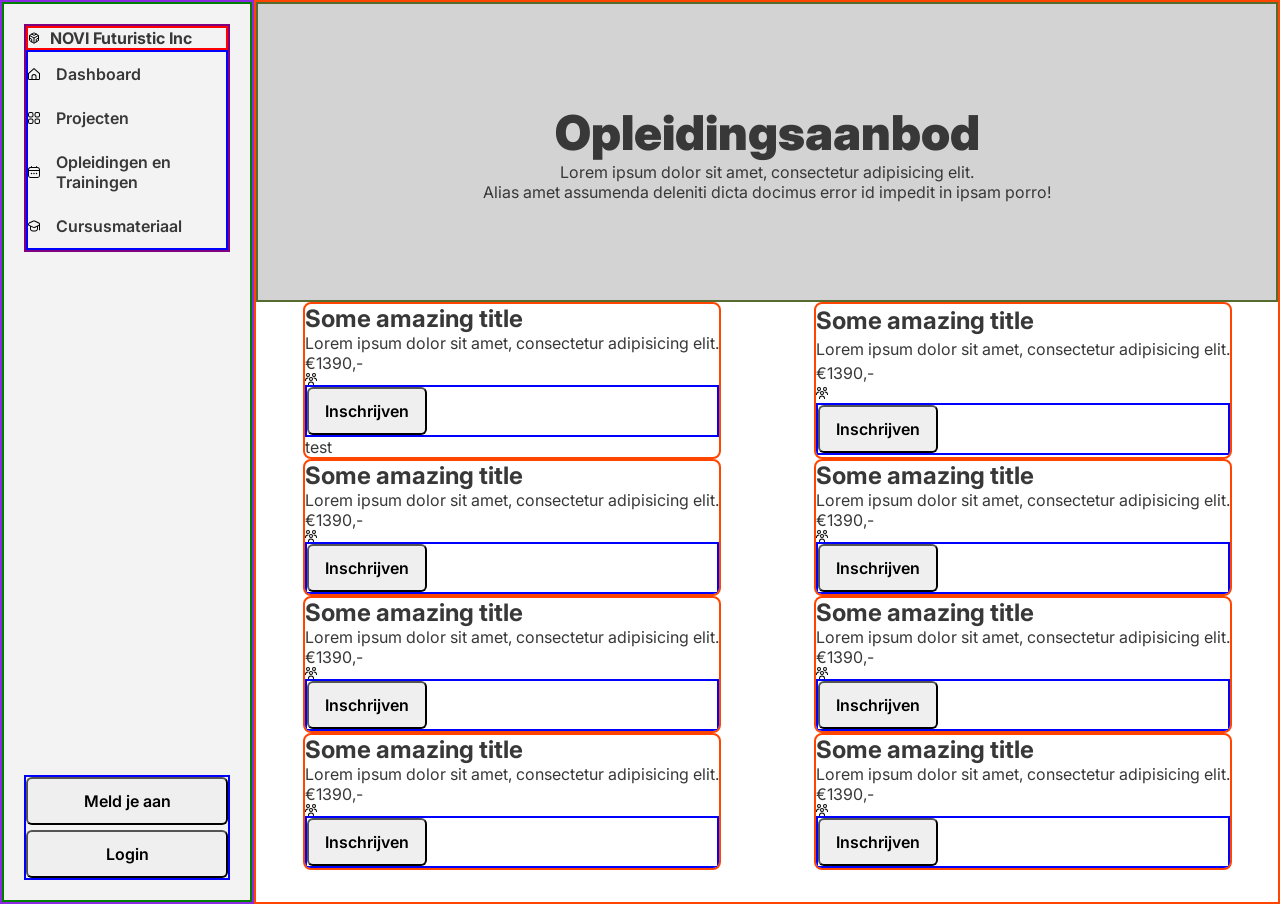
==== opdracht-2/index.html @ 0efc9c29 "eerste teskt en styling" ====
<!DOCTYPE html>
<html lang="en">
<head>
    <meta charset="UTF-8">
    <link rel="stylesheet" href="../do-not-edit.css">
    <link rel="stylesheet" href="styles.css">
    <title>NOVI Flexbox opdracht 2</title>
</head>
<body>
<!--<p>It's Flexbox time!</p>-->
<div class="header-wrapper">
<nav class="navbar-left">
    <div class="menu-wrapper">
        <div class="logo">
            <img src="../assets/logo-acme.svg" alt="Company logo"/>
            <p>NOVI Futuristic Inc</p>
        </div>
        <ul class="menu-lijst">
<!--            <img src="../assets/home.svg" alt="Dashboard">-->
            <li><img src="../assets/home.svg" alt="Dashboard"><a href="/">Dashboard</a></li>
<!--            <img src="../assets/apps.svg" alt="Projecten">-->
            <li><img src="../assets/apps.svg" alt="Projecten"><a href="/">Projecten</a></li>
<!--            <img src="../assets/calendar.svg" alt="Opleidingen en Trainingen">-->
            <li><img src="../assets/calendar.svg" alt="Opleidingen en Trainingen"><a href="/">Opleidingen en Trainingen</a></li>
<!--            <img src="../assets/graduation-cap.svg" alt="Cursusmateriaal">-->
            <li><img src="../assets/graduation-cap.svg" alt="Cursusmateriaal"><a href="/">Cursusmateriaal</a></li>
        </ul>
    </div>
    <ul class="buttons-navbar">
        <li><button class="button-aanmelden" type="button">Meld je aan</button></li>
        <li><button class="button-login" type="button">Login</button></li>
    </ul>
</nav>
</div>
<div class="body-wrapper">
    <header class="header-content">
    <h1>Opleidingsaanbod</h1>
        <p>Lorem ipsum dolor sit amet, consectetur adipisicing elit.</p>
        <p>Alias amet assumenda deleniti dicta docimus error id impedit in ipsam porro!</p>
    </header>

    <main>
    <div class="amazing-titles">
        <h2 class="subtitle-one">Some amazing title</h2>
            <p>Lorem ipsum dolor sit amet, consectetur adipisicing elit.</p>
            <p>€1390,-</p>
            <img src="../assets/users-alt.svg" alt="Poppetjes">
            <ul>
                <li><button class="button" type="button">Inschrijven</button></li>
            </ul>
        <p>test</p>
    </div>
    <div class="amazing-titles">
    <h2 class="subtitle-two">Some amazing title</h2>
            <p>Lorem ipsum dolor sit amet, consectetur adipisicing elit.</p>
            <p>€1390,-</p>
            <img src="../assets/users-alt.svg" alt="Poppetjes">
            <ul>
                <li><button class="button" type="button">Inschrijven</button></li>
            </ul>
    </div>
    <div class="amazing-titles">
        <h2 class="subtitle-three">Some amazing title</h2>
            <p>Lorem ipsum dolor sit amet, consectetur adipisicing elit.</p>
            <p>€1390,-</p>
            <img src="../assets/users-alt.svg" alt="Poppetjes">
            <ul>
                <li><button class="button" type="button">Inschrijven</button></li>
            </ul>
    </div>
    <div class="amazing-titles">
        <h2 class="subtitle-four">Some amazing title</h2>
            <p>Lorem ipsum dolor sit amet, consectetur adipisicing elit.</p>
            <p>€1390,-</p>
            <img src="../assets/users-alt.svg" alt="Poppetjes">
            <ul>
                <li><button class="button" type="button">Inschrijven</button></li>
            </ul>
    </div>
    <div class="amazing-titles">
        <h2 class="subtitle-five">Some amazing title</h2>
            <p>Lorem ipsum dolor sit amet, consectetur adipisicing elit.</p>
            <p>€1390,-</p>
            <img src="../assets/users-alt.svg" alt="Poppetjes">
            <ul>
                <li><button class="button" type="button">Inschrijven</button></li>
            </ul>
    </div>
    <div class="amazing-titles">
        <h2 class="subtitle-six">Some amazing title</h2>
            <p>Lorem ipsum dolor sit amet, consectetur adipisicing elit.</p>
            <p>€1390,-</p>
            <img src="../assets/users-alt.svg" alt="Poppetjes">
            <ul>
                <li><button class="button" type="button">Inschrijven</button></li>
            </ul>
    </div>
    <div class="amazing-titles">
        <h2 class="subtitle-seven">Some amazing title</h2>
            <p>Lorem ipsum dolor sit amet, consectetur adipisicing elit.</p>
            <p>€1390,-</p>
            <img src="../assets/users-alt.svg" alt="Poppetjes">
            <ul>
                <li><button class="button" type="button">Inschrijven</button></li>
            </ul>
    </div>
    <div class="amazing-titles">
        <h2 class="subtitle-eight">Some amazing title</h2>
            <p>Lorem ipsum dolor sit amet, consectetur adipisicing elit.</p>
            <p>€1390,-</p>
            <img src="../assets/users-alt.svg" alt="Poppetjes">
            <ul>
                <li><button class="button" type="button">Inschrijven</button></li>
            </ul>
    </div>

</main>

<footer>
<!--<p>NOVI Hogeschool</p>-->
</footer>
</div>
</body>
</html>
---- do-not-edit.css ----
/* ------------------------------- 1. Global Styles -------------------------------- */

@import url('https://fonts.googleapis.com/css2?family=Inter:ital,opsz,wght@0,14..32,400..900;1,14..32,400..900&display=swap');

* {
    margin: 0;
    padding: 0;
    box-sizing: border-box;
}

/* ------------------------------- 2. Typography ----------------------------------- */

body {
    font-family: Inter, Arial, sans-serif;
    color: #383838;
}

h1 {
    font-size: 3rem;
    font-weight: 900;
}

button, input {
    font-family: inherit;
}

/* ------------------------------- 3. Elements --------------------------------------- */

/* --------------- 3.1 Navbar ------------------------- */

nav {
    background-color: #f3f3f3;
    border-right: 1px solid #e0e0e0;
    /*We gebruiken padding in de navigatiebalk zodat de items er nooit "uit" kunnen vallen,
    zoals bij een vaste height-property wel kan gebeuren.*/
    padding: 20px;
}

nav + nav {
    margin: 90px 0;
}

nav p {
    font-weight: 700;
}

/* --------------- 3.2 Links ------------------------- */

a,
a:visited,
a:link {
    padding: 12px 16px;
    border-radius: 6px;
    text-decoration: none;
    color: #383838;
    font-weight: 600;
}

a:hover {
    background-color: #e3e3e3;
}

a.active {
    background-color: #e3e3e3;
}

a > img {
    width: 16px;
}

/* --------------- 3.3 Buttons ------------------------- */

button {
    font-weight: 600;
    font-size: 16px;
    border-radius: 6px;
    padding: 12px 16px;
    cursor: pointer;
}

.button-primary {
    border: 2px solid #383838;
    background-color: white;
}

.button-secondary {
    background-color: #383838;
    border: none;
    color: #e3e3e3;
}

.button-primary:hover {
    background-color: #e3e3e3;
}

.button-secondary:hover {
    color: white;
}

/* --------------- 3.4 Cards ------------------------- */

article {
    border: 1px solid #e0e0e0;
    border-radius: 6px;
    padding: 12px;
    box-shadow: rgba(0, 0, 0, 0.14) 0 3px 8px;
}

article h2 {
    font-size: 18px;
}

article p {
    font-size: 14px;
}
---- opdracht-2/styles.css ----
ul {
    list-style: none;
    border: 2px solid blue;
}

img {
    width: 12px;
    height: auto;
}

.navbar-left {
    display: flex;
    flex-direction: column;
    justify-content: space-between;
    /*align-items: flex-start;*/
    gap: 5px;
    flex: 1 1 250px;
    border: 2px solid green;
    min-width: 250px;
    height: 100vh;
}

.logo {
    border: 2px solid red;
    display: flex;
    gap: 10px;
}

.menu-wrapper {
    border: 2px solid purple;
}

body {
    display: flex;
}

.body-wrapper {
    display: flex;
    flex-direction: column;
    border: 2px solid orangered;
}

.header-content {
    display: flex;
    flex-direction: column;
    justify-content: center;
    align-items: center;
    border: 2px solid darkolivegreen;
    height: 300px;
    width: 100%;
    background-color: lightgrey;
}

.header-wrapper {
    border: 2px solid blueviolet;
}

.menu-lijst {
    display: flex;
    flex-direction: column;
}

.menu-lijst li {
    display: flex;
}

.buttons-navbar {
    display: flex;
    flex-direction: column;
    gap: 5px;
}
.buttons-navbar li button {
    width: 100%;
}

main {
    display: flex;
    flex-direction: row;
    justify-content: space-around;
    flex-wrap: wrap;
}

.amazing-titles {
    border: 2px solid orangered;
    border-radius: 8px;
    display: flex;
    flex-direction: column;
    justify-content: space-around;
    min-width: 260px;
    overflow: hidden;

    }
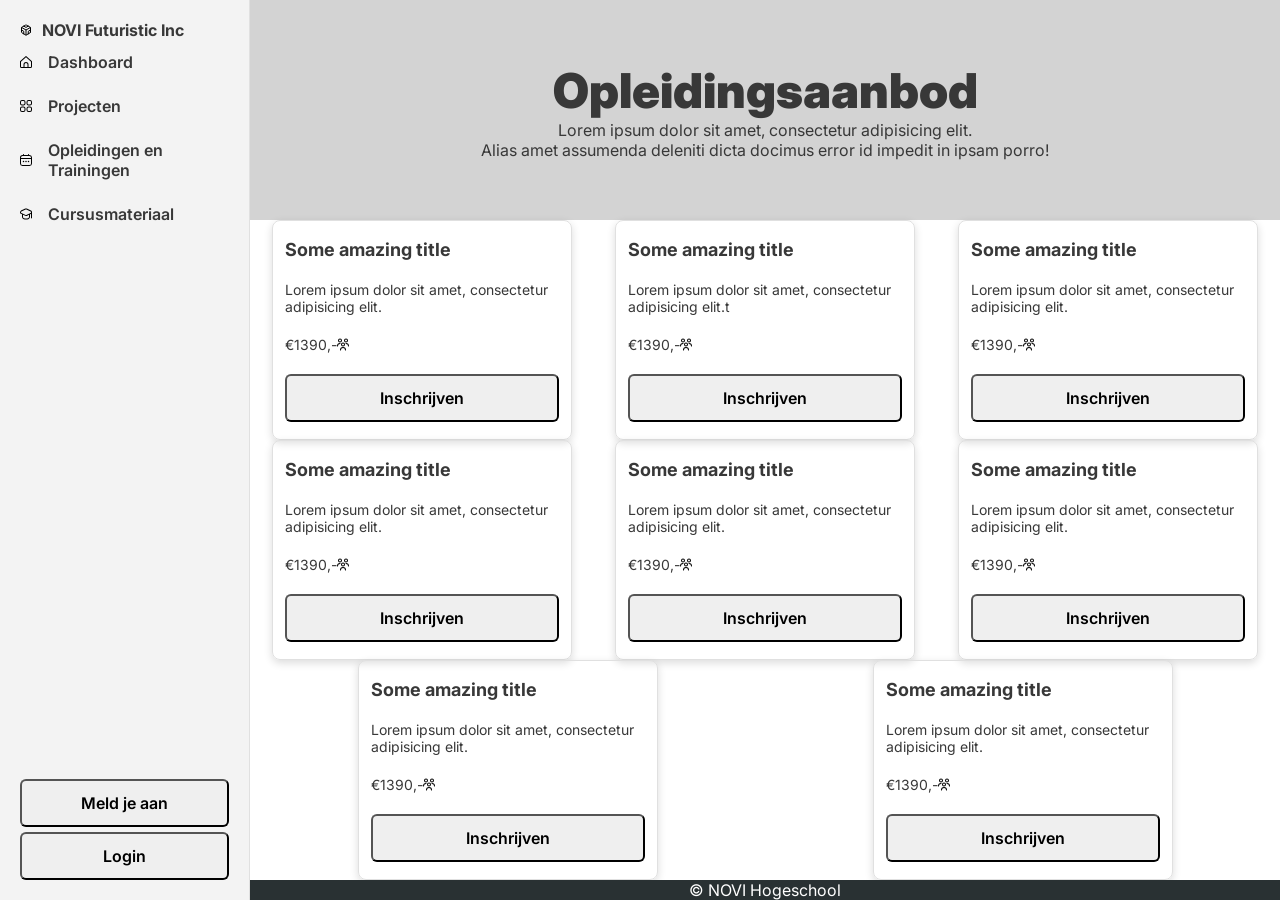
==== commit cc51e0b5: "Styling afgemaakt" ====
--- a/opdracht-2/index.html
+++ b/opdracht-2/index.html
@@ -9,116 +9,103 @@
 <body>
 <!--<p>It's Flexbox time!</p>-->
 <div class="header-wrapper">
-<nav class="navbar-left">
-    <div class="menu-wrapper">
-        <div class="logo">
-            <img src="../assets/logo-acme.svg" alt="Company logo"/>
-            <p>NOVI Futuristic Inc</p>
+    <nav class="navbar-left">
+        <div class="menu-wrapper">
+            <div class="logo">
+                <img src="../assets/logo-acme.svg" alt="Company logo"/>
+                <p>NOVI Futuristic Inc</p>
+            </div>
+            <ul class="menu-lijst">
+                <!--            <img src="../assets/home.svg" alt="Dashboard">-->
+                <li><img src="../assets/home.svg" alt="Dashboard"><a href="/">Dashboard</a></li>
+                <!--            <img src="../assets/apps.svg" alt="Projecten">-->
+                <li><img src="../assets/apps.svg" alt="Projecten"><a href="/">Projecten</a></li>
+                <!--            <img src="../assets/calendar.svg" alt="Opleidingen en Trainingen">-->
+                <li><img src="../assets/calendar.svg" alt="Opleidingen en Trainingen"><a href="/">Opleidingen en
+                    Trainingen</a></li>
+                <!--            <img src="../assets/graduation-cap.svg" alt="Cursusmateriaal">-->
+                <li><img src="../assets/graduation-cap.svg" alt="Cursusmateriaal"><a href="/">Cursusmateriaal</a></li>
+            </ul>
         </div>
-        <ul class="menu-lijst">
-<!--            <img src="../assets/home.svg" alt="Dashboard">-->
-            <li><img src="../assets/home.svg" alt="Dashboard"><a href="/">Dashboard</a></li>
-<!--            <img src="../assets/apps.svg" alt="Projecten">-->
-            <li><img src="../assets/apps.svg" alt="Projecten"><a href="/">Projecten</a></li>
-<!--            <img src="../assets/calendar.svg" alt="Opleidingen en Trainingen">-->
-            <li><img src="../assets/calendar.svg" alt="Opleidingen en Trainingen"><a href="/">Opleidingen en Trainingen</a></li>
-<!--            <img src="../assets/graduation-cap.svg" alt="Cursusmateriaal">-->
-            <li><img src="../assets/graduation-cap.svg" alt="Cursusmateriaal"><a href="/">Cursusmateriaal</a></li>
+        <ul class="buttons-navbar">
+            <li>
+                <button class="button-aanmelden" type="button">Meld je aan</button>
+            </li>
+            <li>
+                <button class="button-login" type="button">Login</button>
+            </li>
         </ul>
-    </div>
-    <ul class="buttons-navbar">
-        <li><button class="button-aanmelden" type="button">Meld je aan</button></li>
-        <li><button class="button-login" type="button">Login</button></li>
-    </ul>
-</nav>
+    </nav>
 </div>
 <div class="body-wrapper">
     <header class="header-content">
-    <h1>Opleidingsaanbod</h1>
+        <h1>Opleidingsaanbod</h1>
         <p>Lorem ipsum dolor sit amet, consectetur adipisicing elit.</p>
         <p>Alias amet assumenda deleniti dicta docimus error id impedit in ipsam porro!</p>
     </header>
 
     <main>
-    <div class="amazing-titles">
-        <h2 class="subtitle-one">Some amazing title</h2>
+        <article class="amazing-titles">
+            <h2 class="subtitle-one">Some amazing title</h2>
             <p>Lorem ipsum dolor sit amet, consectetur adipisicing elit.</p>
-            <p>€1390,-</p>
-            <img src="../assets/users-alt.svg" alt="Poppetjes">
-            <ul>
-                <li><button class="button" type="button">Inschrijven</button></li>
-            </ul>
-        <p>test</p>
-    </div>
-    <div class="amazing-titles">
-    <h2 class="subtitle-two">Some amazing title</h2>
+            <div class="prijs"><p>€1390,-</p>
+                <img src="../assets/users-alt.svg" alt="Poppetjes"></div>
+            <button class="button" type="button">Inschrijven</button>
+        </article>
+        <article class="amazing-titles">
+            <h2 class="subtitle-one">Some amazing title</h2>
+            <p>Lorem ipsum dolor sit amet, consectetur adipisicing elit.t</p>
+            <div class="prijs"><p>€1390,-</p>
+                <img src="../assets/users-alt.svg" alt="Poppetjes"></div>
+            <button class="button" type="button">Inschrijven</button>
+        </article>
+        <article class="amazing-titles">
+            <h2 class="subtitle-one">Some amazing title</h2>
             <p>Lorem ipsum dolor sit amet, consectetur adipisicing elit.</p>
-            <p>€1390,-</p>
-            <img src="../assets/users-alt.svg" alt="Poppetjes">
-            <ul>
-                <li><button class="button" type="button">Inschrijven</button></li>
-            </ul>
-    </div>
-    <div class="amazing-titles">
-        <h2 class="subtitle-three">Some amazing title</h2>
+            <div class="prijs"><p>€1390,-</p>
+                <img src="../assets/users-alt.svg" alt="Poppetjes"></div>
+            <button class="button" type="button">Inschrijven</button>
+        </article>
+        <article class="amazing-titles">
+            <h2 class="subtitle-one">Some amazing title</h2>
             <p>Lorem ipsum dolor sit amet, consectetur adipisicing elit.</p>
-            <p>€1390,-</p>
-            <img src="../assets/users-alt.svg" alt="Poppetjes">
-            <ul>
-                <li><button class="button" type="button">Inschrijven</button></li>
-            </ul>
-    </div>
-    <div class="amazing-titles">
-        <h2 class="subtitle-four">Some amazing title</h2>
+            <div class="prijs"><p>€1390,-</p>
+                <img src="../assets/users-alt.svg" alt="Poppetjes"></div>
+            <button class="button" type="button">Inschrijven</button>
+        </article>
+        <article class="amazing-titles">
+            <h2 class="subtitle-one">Some amazing title</h2>
             <p>Lorem ipsum dolor sit amet, consectetur adipisicing elit.</p>
-            <p>€1390,-</p>
-            <img src="../assets/users-alt.svg" alt="Poppetjes">
-            <ul>
-                <li><button class="button" type="button">Inschrijven</button></li>
-            </ul>
-    </div>
-    <div class="amazing-titles">
-        <h2 class="subtitle-five">Some amazing title</h2>
+            <div class="prijs"><p>€1390,-</p>
+                <img src="../assets/users-alt.svg" alt="Poppetjes"></div>
+            <button class="button" type="button">Inschrijven</button>
+        </article>
+        <article class="amazing-titles">
+            <h2 class="subtitle-one">Some amazing title</h2>
             <p>Lorem ipsum dolor sit amet, consectetur adipisicing elit.</p>
-            <p>€1390,-</p>
-            <img src="../assets/users-alt.svg" alt="Poppetjes">
-            <ul>
-                <li><button class="button" type="button">Inschrijven</button></li>
-            </ul>
-    </div>
-    <div class="amazing-titles">
-        <h2 class="subtitle-six">Some amazing title</h2>
+            <div class="prijs"><p>€1390,-</p>
+                <img src="../assets/users-alt.svg" alt="Poppetjes"></div>
+            <button class="button" type="button">Inschrijven</button>
+        </article>
+        <article class="amazing-titles">
+            <h2 class="subtitle-one">Some amazing title</h2>
             <p>Lorem ipsum dolor sit amet, consectetur adipisicing elit.</p>
-            <p>€1390,-</p>
-            <img src="../assets/users-alt.svg" alt="Poppetjes">
-            <ul>
-                <li><button class="button" type="button">Inschrijven</button></li>
-            </ul>
-    </div>
-    <div class="amazing-titles">
-        <h2 class="subtitle-seven">Some amazing title</h2>
-            <p>Lorem ipsum dolor sit amet, consectetur adipisicing elit.</p>
-            <p>€1390,-</p>
-            <img src="../assets/users-alt.svg" alt="Poppetjes">
-            <ul>
-                <li><button class="button" type="button">Inschrijven</button></li>
-            </ul>
-    </div>
-    <div class="amazing-titles">
-        <h2 class="subtitle-eight">Some amazing title</h2>
-            <p>Lorem ipsum dolor sit amet, consectetur adipisicing elit.</p>
-            <p>€1390,-</p>
-            <img src="../assets/users-alt.svg" alt="Poppetjes">
-            <ul>
-                <li><button class="button" type="button">Inschrijven</button></li>
-            </ul>
-    </div>
+            <div class="prijs"><p>€1390,-</p>
+                <img src="../assets/users-alt.svg" alt="Poppetjes"></div>
+            <button class="button" type="button">Inschrijven</button>
+        </article>
+        <article class="amazing-titles">
+            <h2 class="subtitle-one">Some amazing title</h2>
+            <p>Lorem ipsum dolor sit amet, consectetur adipisicing elit. </p>
+            <div class="prijs"><p>€1390,-</p>
+                <img src="../assets/users-alt.svg" alt="Poppetjes"></div>
+            <button class="button" type="button">Inschrijven</button>
+        </article>
+    </main>
 
-</main>
-
-<footer>
-<!--<p>NOVI Hogeschool</p>-->
-</footer>
+    <footer>
+        <p>© NOVI Hogeschool</p>
+    </footer>
 </div>
 </body>
 </html>
--- a/opdracht-2/styles.css
+++ b/opdracht-2/styles.css
@@ -1,6 +1,25 @@
+/*////////////////////////
+    Table of Contents
+    1. Global Styles
+    2. Typography
+    3. Layout
+        3.1 Reusables
+        3.2 Other
+    4. Areas
+        4.1 Header
+        4.2 Introduction
+        etc.
+    5. Media queries
+ /*!///////////////////////!*/
+
+/* ------------------------------- 1. Global Styles -------------------------------- */
+body {
+    display: flex;
+}
+
 ul {
     list-style: none;
-    border: 2px solid blue;
+    /*border: 2px solid blue;*/
 }
 
 img {
@@ -8,51 +27,53 @@
     height: auto;
 }
 
+main {
+    display: flex;
+    flex-direction: row;
+    justify-content: space-around;
+    flex-wrap: wrap;
+    max-width: 1800px;
+    /*border: 2px solid mediumvioletred;*/
+    height: 100%;
+}
+
+footer {
+    display: flex;
+    flex-direction: row;
+    justify-content: center;
+    background-color: #293133;
+}
+
+footer p {
+    color: white;
+}
+
+/* ------------------------------- 2. Typography ----------------------------------- */
+
+
+/* ------------------------------- 3. Layout --------------------------------------- */
 .navbar-left {
     display: flex;
     flex-direction: column;
     justify-content: space-between;
-    /*align-items: flex-start;*/
     gap: 5px;
     flex: 1 1 250px;
-    border: 2px solid green;
+    /*border: 2px solid green;*/
     min-width: 250px;
     height: 100vh;
-}
-
-.logo {
-    border: 2px solid red;
-    display: flex;
-    gap: 10px;
+    overflow: auto;
 }
 
 .menu-wrapper {
-    border: 2px solid purple;
+    /*border: 2px solid purple;*/
 }
 
-body {
-    display: flex;
-}
-
+/* --------------- 3.1 Reusables ----------------------- */
 .body-wrapper {
     display: flex;
     flex-direction: column;
-    border: 2px solid orangered;
-}
-
-.header-content {
-    display: flex;
-    flex-direction: column;
-    justify-content: center;
-    align-items: center;
-    border: 2px solid darkolivegreen;
-    height: 300px;
+    /*border: 2px solid orangered;*/
     width: 100%;
-    background-color: lightgrey;
-}
-
-.header-wrapper {
-    border: 2px solid blueviolet;
 }
 
 .menu-lijst {
@@ -69,25 +90,60 @@
     flex-direction: column;
     gap: 5px;
 }
+
 .buttons-navbar li button {
     width: 100%;
 }
 
-main {
-    display: flex;
-    flex-direction: row;
-    justify-content: space-around;
-    flex-wrap: wrap;
-}
-
 .amazing-titles {
-    border: 2px solid orangered;
+    /*border: 2px solid orangered;*/
     border-radius: 8px;
     display: flex;
     flex-direction: column;
     justify-content: space-around;
     min-width: 260px;
+    max-width: 300px;
     overflow: hidden;
+    gap: 10px;
+}
 
-    }
+.prijs {
+    display: flex;
+    flex-direction: row;
+    align-content: space-evenly;
+    /*border: 2px solid hotpink;*/
+}
 
+.logo {
+    /*border: 2px solid red;*/
+    display: flex;
+    gap: 10px;
+}
+
+/* --------------- 3.2 Other --------------------------- */
+
+
+/* ------------------------------- 4. Areas ---------------------------------------- */
+
+
+/* --------------- 4.1 Header ------------------------- */
+.header-wrapper {
+    /*border: 2px solid blueviolet;*/
+}
+
+.header-content {
+    display: flex;
+    flex-direction: column;
+    justify-content: center;
+    align-items: center;
+    /*border: 2px solid darkolivegreen;*/
+    height: 300px;
+    width: 100%;
+    background-color: lightgrey;
+}
+
+/* --------------- 4.2 Introduction.  ------------------- */
+
+
+/* ------------------------------- 5. Media queries ---------------------------------------- */
+
